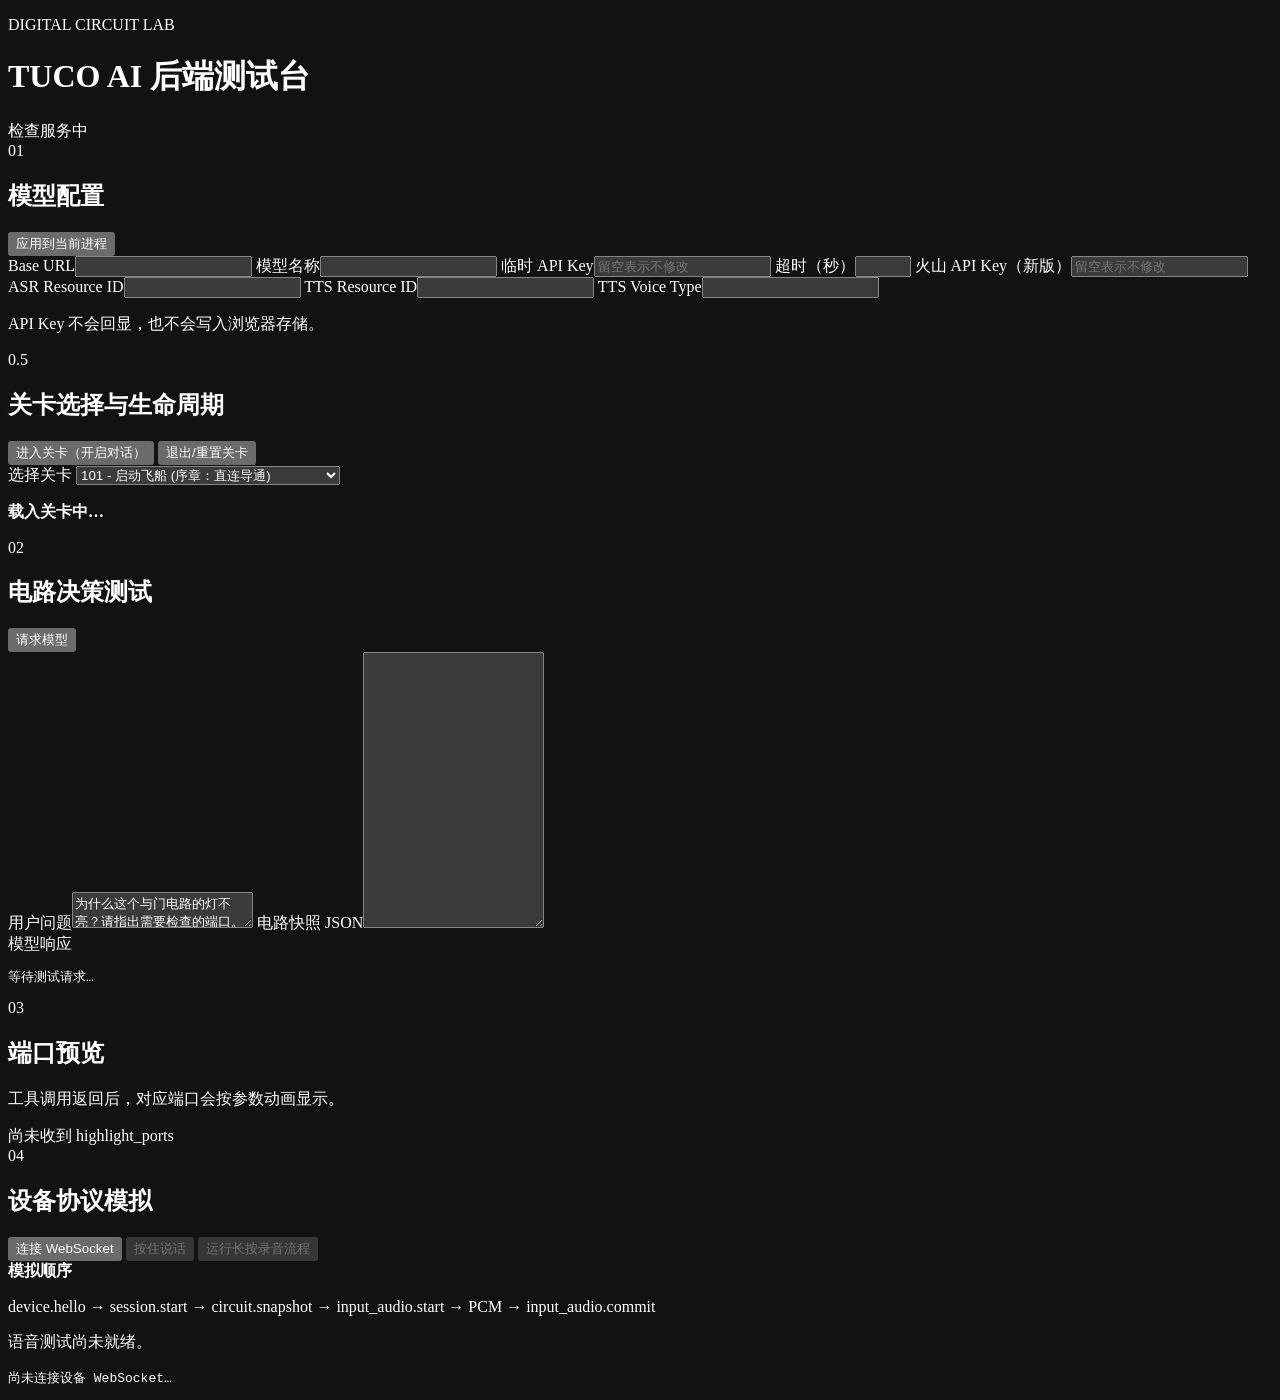
==== src/tuco_ai_backend/frontend/index.html @ 6061a11b "fix: resolve static text lock by hoisting LEVEL_DATA and updateLevelInfo to top of app.js" ====
<!doctype html>
<html lang="zh-CN">
  <head>
    <meta charset="utf-8" />
    <meta name="viewport" content="width=device-width, initial-scale=1" />
    <meta name="color-scheme" content="dark" />
    <link rel="icon" href="data:," />
    <title>TUCO AI 后端测试台</title>
    <link rel="stylesheet" href="/static/styles.css" />
  </head>
  <body>
    <header class="topbar">
      <div>
        <p class="eyebrow">DIGITAL CIRCUIT LAB</p>
        <h1>TUCO AI 后端测试台</h1>
      </div>
      <div class="service-status"><span id="health-dot"></span><span id="health-text">检查服务中</span></div>
    </header>

    <main>
      <section class="panel config-panel">
        <div class="section-heading">
          <div><span class="step">01</span><h2>模型配置</h2></div>
          <button id="save-config" class="button secondary" type="button">应用到当前进程</button>
        </div>
        <div class="form-grid">
          <label>Base URL<input id="base-url" autocomplete="off" /></label>
          <label>模型名称<input id="model" autocomplete="off" /></label>
          <label>临时 API Key<input id="api-key" type="password" autocomplete="new-password" placeholder="留空表示不修改" /></label>
          <label>超时（秒）<input id="timeout" type="number" min="1" max="300" /></label>
          <label>火山 API Key（新版）<input id="volc-api-key" type="password" autocomplete="new-password" placeholder="留空表示不修改" /></label>
          <label>ASR Resource ID<input id="asr-resource" autocomplete="off" /></label>
          <label>TTS Resource ID<input id="tts-resource" autocomplete="off" /></label>
          <label>TTS Voice Type<input id="tts-voice" autocomplete="off" /></label>
        </div>
        <p class="hint" id="key-status">API Key 不会回显，也不会写入浏览器存储。</p>
      </section>

      <section class="panel level-panel">
        <div class="section-heading">
          <div><span class="step">0.5</span><h2>关卡选择与生命周期</h2></div>
          <div class="actions">
            <button id="enter-level" class="button primary" type="button">进入关卡（开启对话）</button>
            <button id="exit-level" class="button secondary" type="button">退出/重置关卡</button>
          </div>
        </div>
        <div class="form-grid">
          <label>选择关卡
            <select id="level-select">
              <option value="101" selected>101 - 启动飞船 (序章：直连导通)</option>
              <option value="102">102 - 与非门 (序章：NAND 保护)</option>
              <option value="103">103 - 反向激光 (序章：NOT 非门)</option>
              <option value="201">201 - 双重密码 (第二章：AND 与门)</option>
              <option value="202">202 - 备用线路 (第二章：OR 或门)</option>
              <option value="203">203 - 能量护罩 (第二章：NOR 或非门)</option>
              <option value="301">301 - 互斥钥匙 (第三章：XOR 异或门)</option>
              <option value="302">302 - 雷达对接 (第三章：XNOR 同或门)</option>
              <option value="401">401 - 求和电平 (第四章：异或求和)</option>
              <option value="402">402 - 进位警报 (第四章：与门进位)</option>
              <option value="403">403 - 半加引擎 (第四章：半加器)</option>
              <option value="501">501 - 三路求和 (第五章：全加器个位)</option>
              <option value="502">502 - 局部进位 (第五章：全加器局部溢出)</option>
              <option value="503">503 - 进位汇聚 (第五章：全加器进位合并)</option>
              <option value="504">504 - 图灵主控 (第五章：全加器终极引擎)</option>
              <option value="601">601 - 信号分流 (分流线：二选一选择器)</option>
              <option value="602">602 - 指令翻译 (分流线：2-4译码器)</option>
            </select>
          </label>
          <div class="level-info" style="grid-column: span 2;">
            <p id="level-title-display"><strong>载入关卡中…</strong></p>
            <p id="level-goal-display" class="hint"></p>
            <div id="truth-table-container" style="margin-top: 10px;"></div>
          </div>
        </div>
      </section>

      <section class="workspace">
        <div class="panel decision-panel">
          <div class="section-heading">
            <div><span class="step">02</span><h2>电路决策测试</h2></div>
            <button id="run-decision" class="button primary" type="button">请求模型</button>
          </div>
          <label>用户问题<textarea id="question" rows="2">为什么这个与门电路的灯不亮？请指出需要检查的端口。</textarea></label>
          <label>电路快照 JSON<textarea id="snapshot" class="code-input" rows="18" spellcheck="false"></textarea></label>
          <div class="result-heading"><span>模型响应</span><span id="decision-time"></span></div>
          <pre id="decision-result">等待测试请求…</pre>
        </div>

        <aside class="panel ports-panel">
          <div class="section-heading compact">
            <div><span class="step">03</span><h2>端口预览</h2></div>
          </div>
          <p class="hint">工具调用返回后，对应端口会按参数动画显示。</p>
          <div id="port-grid" class="port-grid" aria-label="64 个电路端口"></div>
          <div id="tool-summary" class="tool-summary">尚未收到 highlight_ports</div>
        </aside>
      </section>

      <section class="panel protocol-panel">
        <div class="section-heading">
          <div><span class="step">04</span><h2>设备协议模拟</h2></div>
          <div class="actions">
            <button id="connect-ws" class="button secondary" type="button">连接 WebSocket</button>
            <button id="hold-to-talk" class="button voice-button" type="button" disabled>按住说话</button>
            <button id="run-ws-demo" class="button primary" type="button" disabled>运行长按录音流程</button>
          </div>
        </div>
        <div class="protocol-layout">
          <div class="protocol-note">
            <strong>模拟顺序</strong>
            <p>device.hello → session.start → circuit.snapshot → input_audio.start → PCM → input_audio.commit</p>
            <p id="voice-status">语音测试尚未就绪。</p>
          </div>
          <pre id="protocol-log">尚未连接设备 WebSocket…</pre>
        </div>
      </section>
    </main>

    <div id="toast" role="status" aria-live="polite"></div>
    <script src="/static/app.js" defer></script>
  </body>
</html>
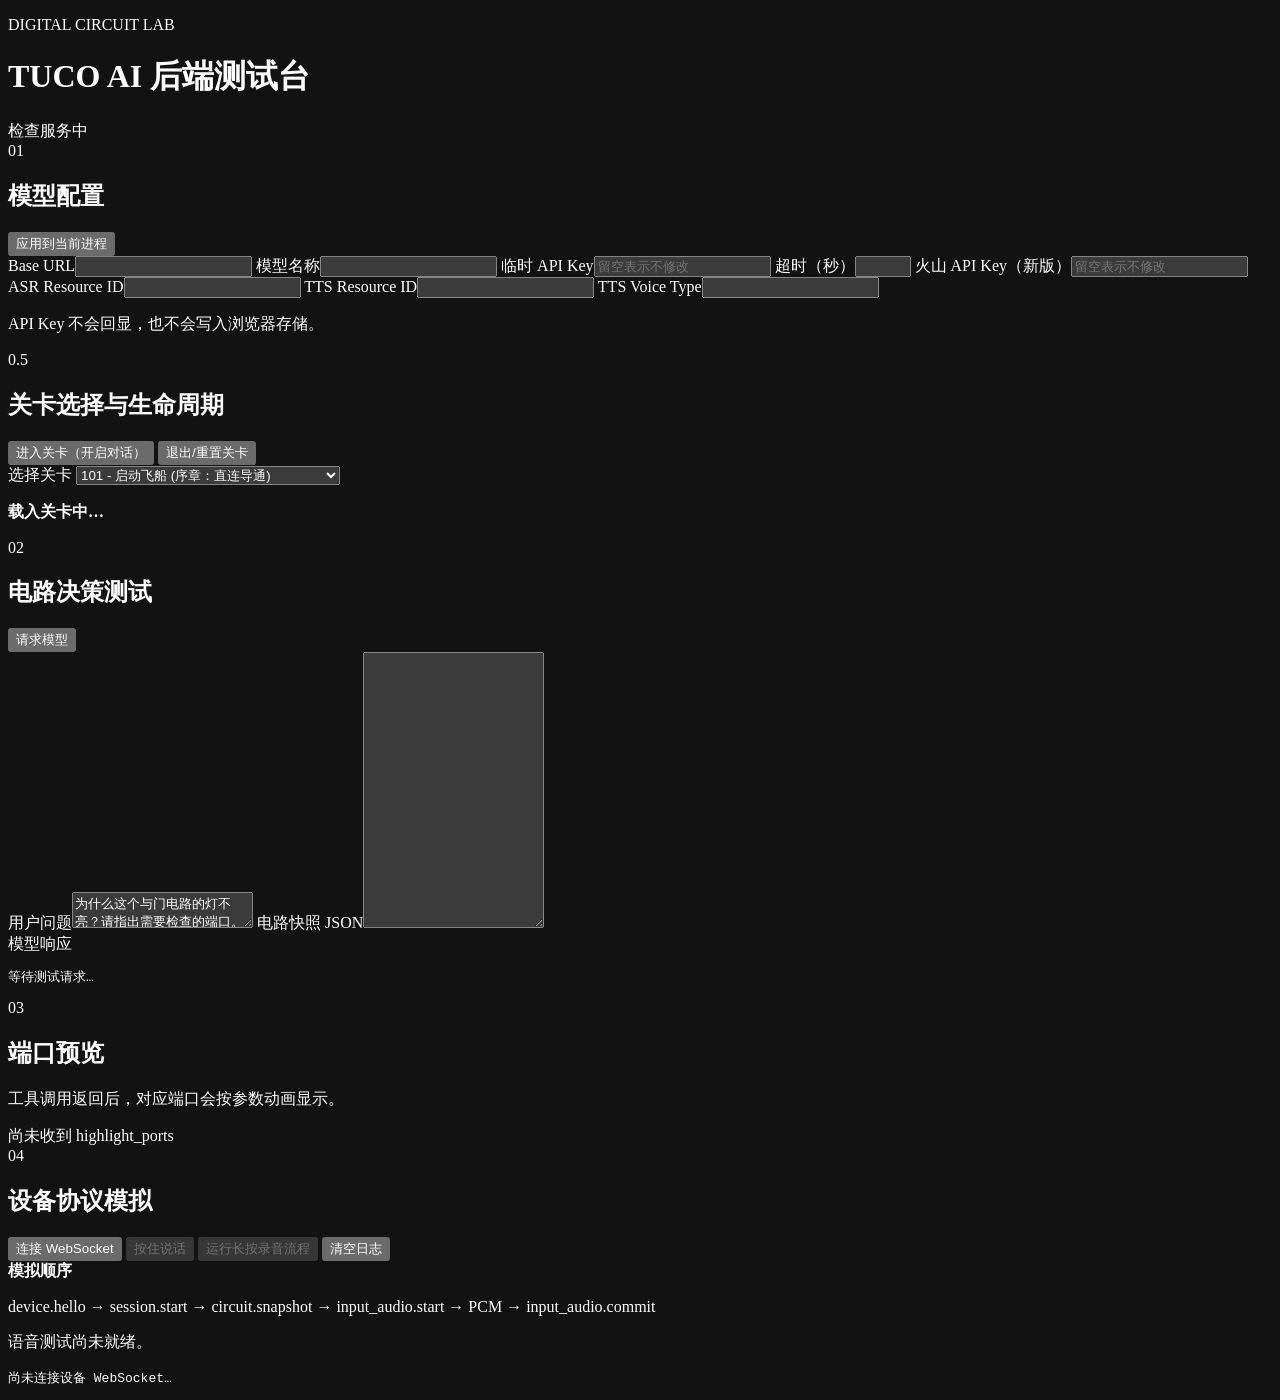
==== commit 2f1837c2: "feat: implement full-trace logging system across backend and frontend" ====
--- a/src/tuco_ai_backend/frontend/index.html
+++ b/src/tuco_ai_backend/frontend/index.html
@@ -6,7 +6,7 @@
     <meta name="color-scheme" content="dark" />
     <link rel="icon" href="data:," />
     <title>TUCO AI 后端测试台</title>
-    <link rel="stylesheet" href="/static/styles.css" />
+    <link rel="stylesheet" href="/static/styles.css?v=20260725_v4" />
   </head>
   <body>
     <header class="topbar">
@@ -103,6 +103,7 @@
             <button id="connect-ws" class="button secondary" type="button">连接 WebSocket</button>
             <button id="hold-to-talk" class="button voice-button" type="button" disabled>按住说话</button>
             <button id="run-ws-demo" class="button primary" type="button" disabled>运行长按录音流程</button>
+            <button id="clear-logs" class="button secondary" type="button">清空日志</button>
           </div>
         </div>
         <div class="protocol-layout">
@@ -117,6 +118,6 @@
     </main>
 
     <div id="toast" role="status" aria-live="polite"></div>
-    <script src="/static/app.js" defer></script>
+    <script src="/static/app.js?v=20260725_v4" defer></script>
   </body>
 </html>
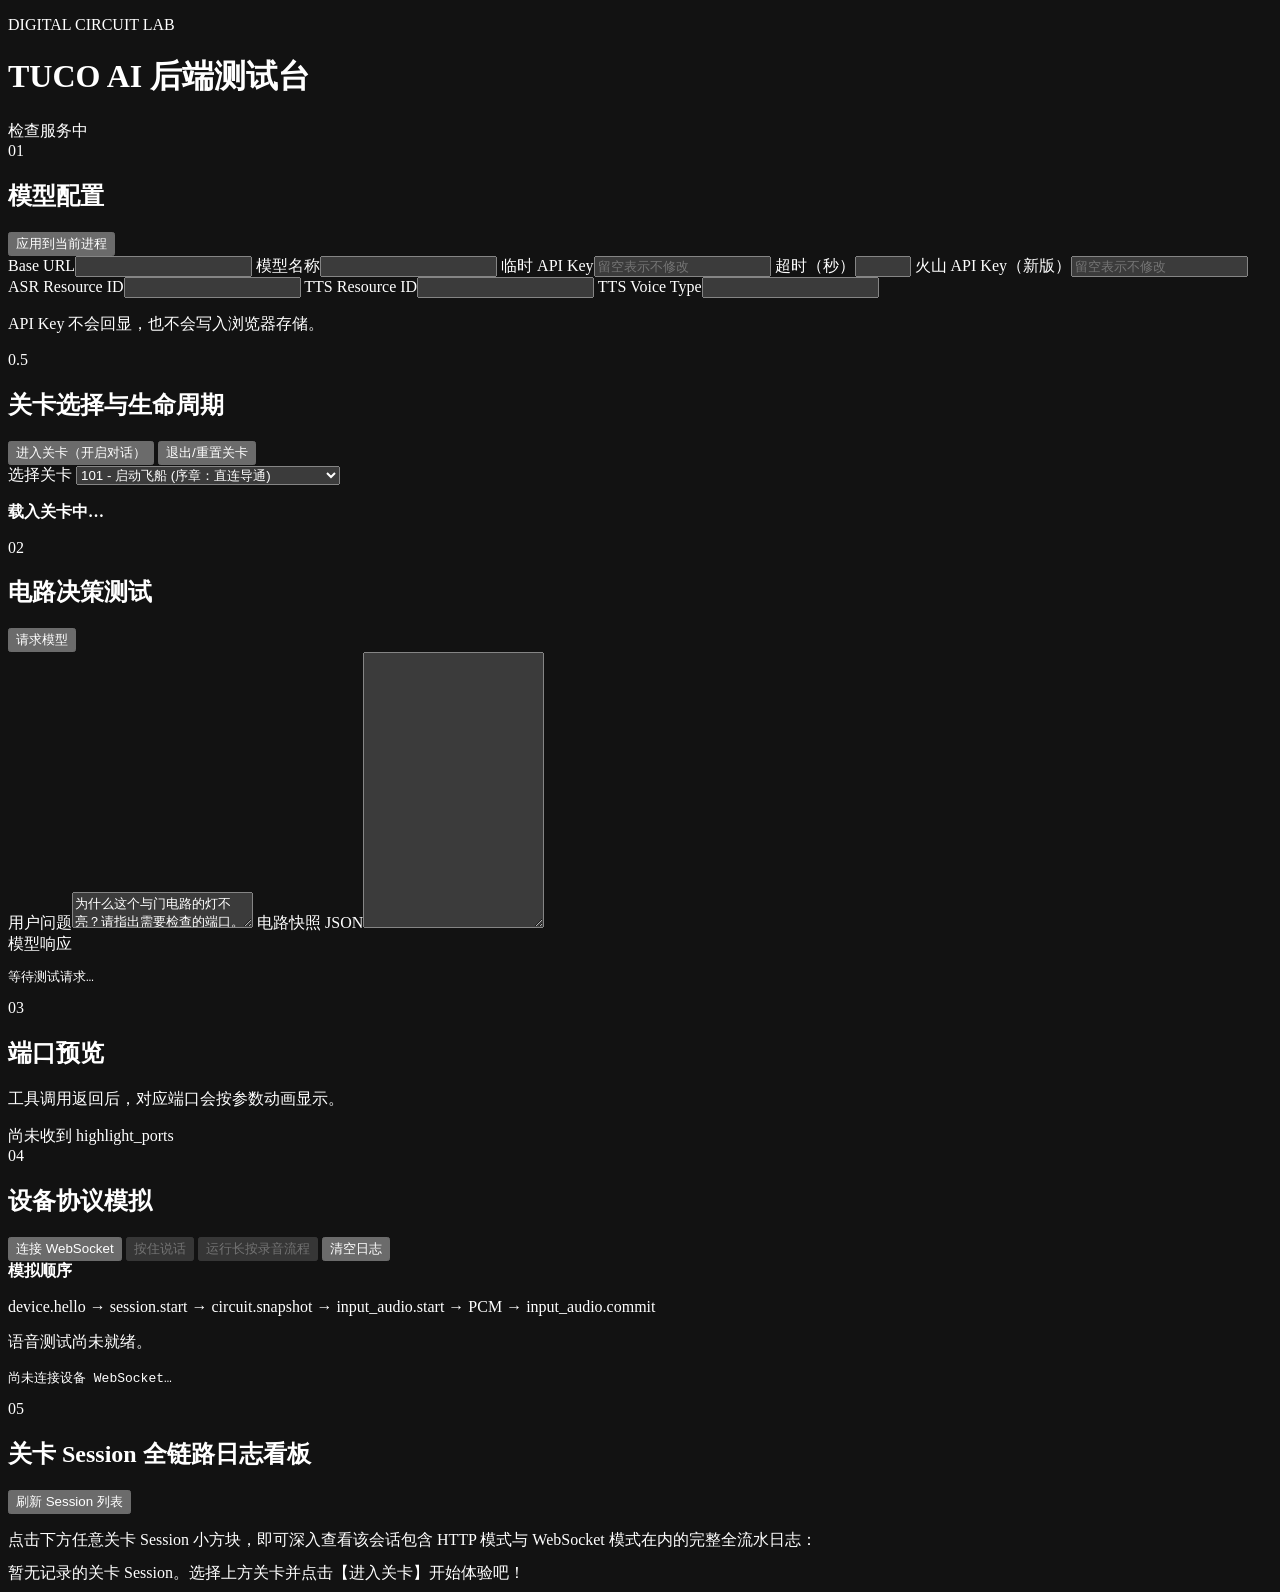
==== commit 966951ed: "feat: implement Session Logs Dashboard with cards grid and modal inspector" ====
--- a/src/tuco_ai_backend/frontend/index.html
+++ b/src/tuco_ai_backend/frontend/index.html
@@ -6,7 +6,7 @@
     <meta name="color-scheme" content="dark" />
     <link rel="icon" href="data:," />
     <title>TUCO AI 后端测试台</title>
-    <link rel="stylesheet" href="/static/styles.css?v=20260725_v4" />
+    <link rel="stylesheet" href="/static/styles.css?v=20260725_v5" />
   </head>
   <body>
     <header class="topbar">
@@ -115,9 +115,35 @@
           <pre id="protocol-log">尚未连接设备 WebSocket…</pre>
         </div>
       </section>
+
+      <section class="panel session-dashboard-panel">
+        <div class="section-heading">
+          <div><span class="step">05</span><h2>关卡 Session 全链路日志看板</h2></div>
+          <div class="actions">
+            <button id="refresh-sessions" class="button secondary" type="button">刷新 Session 列表</button>
+          </div>
+        </div>
+        <p class="hint" style="margin-bottom: 12px;">点击下方任意关卡 Session 小方块，即可深入查看该会话包含 HTTP 模式与 WebSocket 模式在内的完整全流水日志：</p>
+        <div id="session-grid" class="session-grid">
+          <div class="empty-hint">暂无记录的关卡 Session。选择上方关卡并点击【进入关卡】开始体验吧！</div>
+        </div>
+      </section>
     </main>
 
+    <!-- Session 详细日志弹窗 -->
+    <div id="session-modal" class="modal-backdrop" style="display: none;">
+      <div class="modal-content">
+        <div class="modal-header">
+          <h3 id="modal-title">Session 日志明细</h3>
+          <button id="close-modal" class="button close-btn" type="button">&times;</button>
+        </div>
+        <div id="modal-body" class="modal-body">
+          <pre id="session-detail-log"></pre>
+        </div>
+      </div>
+    </div>
+
     <div id="toast" role="status" aria-live="polite"></div>
-    <script src="/static/app.js?v=20260725_v4" defer></script>
+    <script src="/static/app.js?v=20260725_v5" defer></script>
   </body>
 </html>
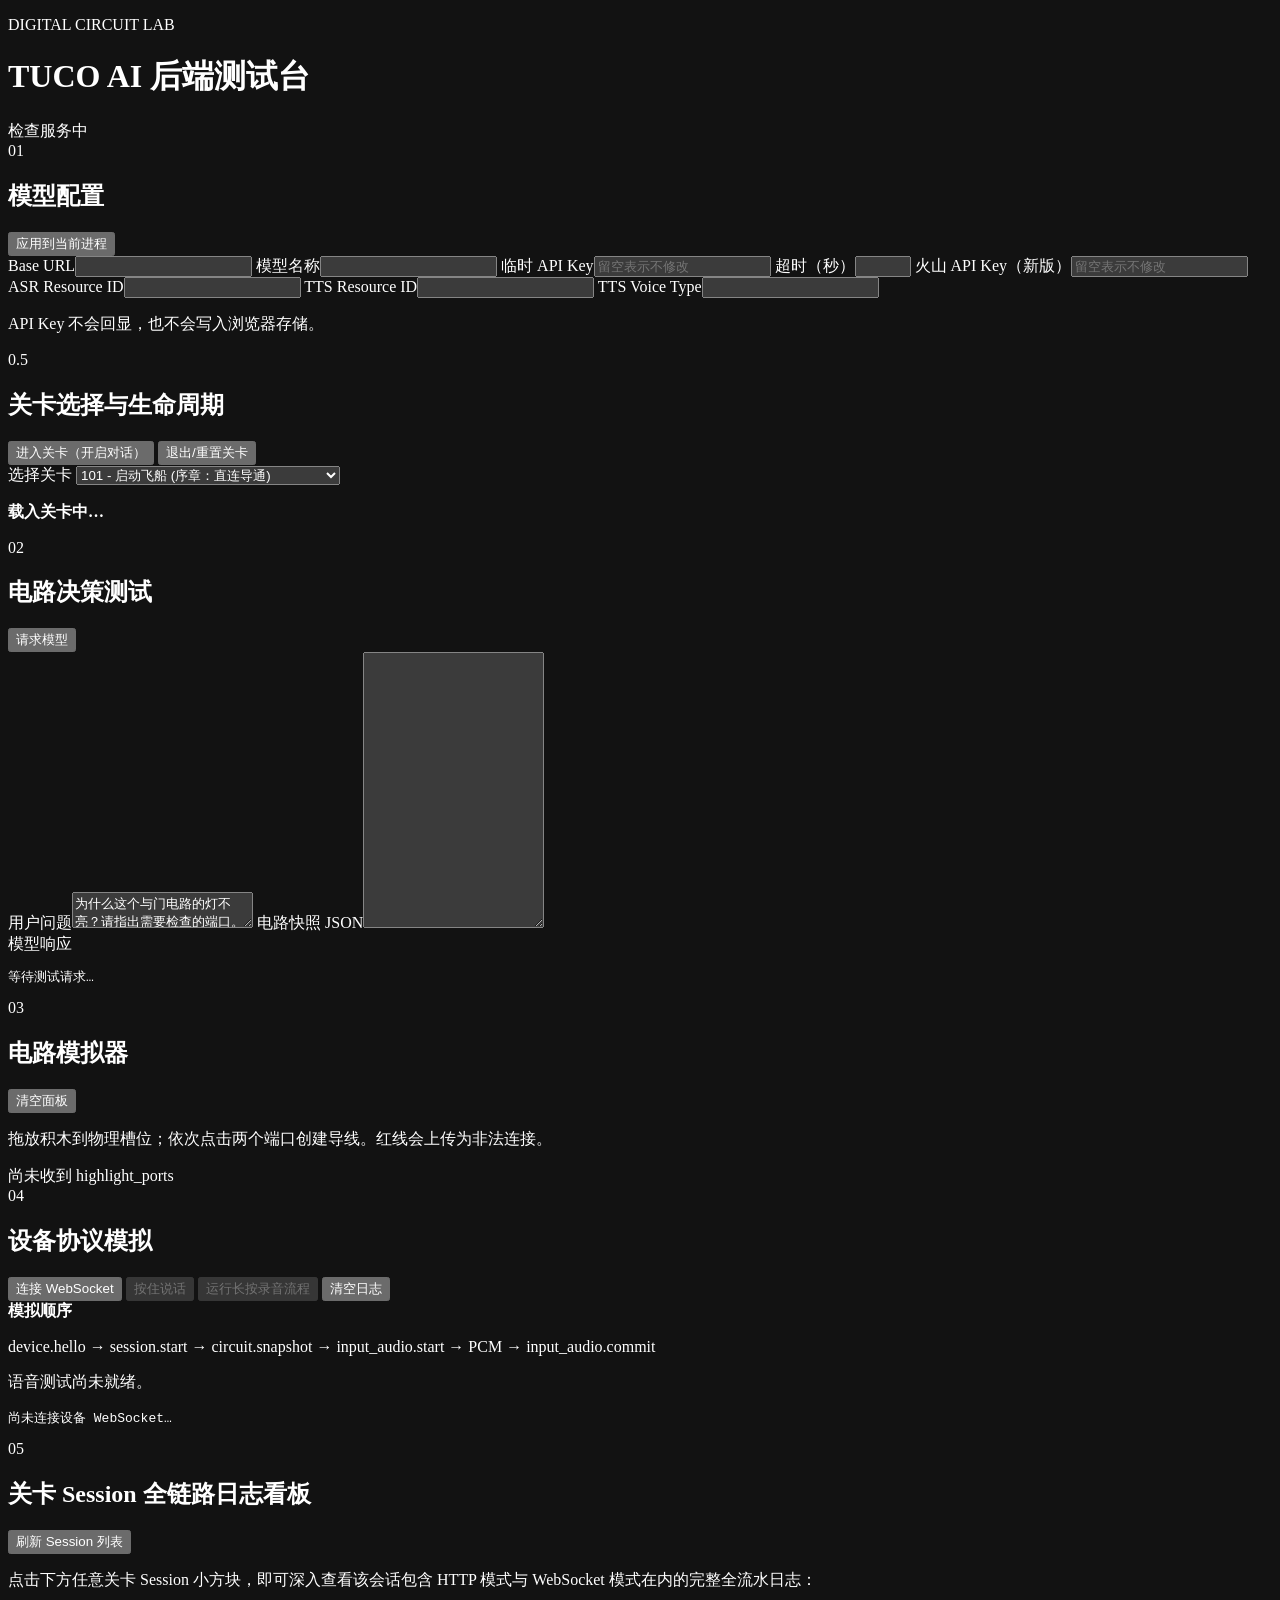
==== commit 523998a5: "feat: add firmware-aligned circuit simulator and trace logging" ====
--- a/src/tuco_ai_backend/frontend/index.html
+++ b/src/tuco_ai_backend/frontend/index.html
@@ -6,7 +6,7 @@
     <meta name="color-scheme" content="dark" />
     <link rel="icon" href="data:," />
     <title>TUCO AI 后端测试台</title>
-    <link rel="stylesheet" href="/static/styles.css?v=20260725_v5" />
+    <link rel="stylesheet" href="/static/styles.css?v=20260725_v6" />
   </head>
   <body>
     <header class="topbar">
@@ -81,17 +81,20 @@
             <button id="run-decision" class="button primary" type="button">请求模型</button>
           </div>
           <label>用户问题<textarea id="question" rows="2">为什么这个与门电路的灯不亮？请指出需要检查的端口。</textarea></label>
-          <label>电路快照 JSON<textarea id="snapshot" class="code-input" rows="18" spellcheck="false"></textarea></label>
+          <label>电路快照 JSON<textarea id="snapshot" class="code-input" rows="18" spellcheck="false" readonly></textarea></label>
           <div class="result-heading"><span>模型响应</span><span id="decision-time"></span></div>
           <pre id="decision-result">等待测试请求…</pre>
         </div>
 
-        <aside class="panel ports-panel">
+        <aside class="panel ports-panel simulator-panel">
           <div class="section-heading compact">
-            <div><span class="step">03</span><h2>端口预览</h2></div>
+            <div><span class="step">03</span><h2>电路模拟器</h2></div>
+            <div class="actions">
+              <button id="simulator-clear" class="button secondary" type="button">清空面板</button>
+            </div>
           </div>
-          <p class="hint">工具调用返回后，对应端口会按参数动画显示。</p>
-          <div id="port-grid" class="port-grid" aria-label="64 个电路端口"></div>
+          <p class="hint">拖放积木到物理槽位；依次点击两个端口创建导线。红线会上传为非法连接。</p>
+          <div id="circuit-simulator" class="circuit-simulator" aria-label="16 槽位电路模拟器"></div>
           <div id="tool-summary" class="tool-summary">尚未收到 highlight_ports</div>
         </aside>
       </section>
@@ -144,6 +147,7 @@
     </div>
 
     <div id="toast" role="status" aria-live="polite"></div>
-    <script src="/static/app.js?v=20260725_v5" defer></script>
+    <script src="/static/circuit-simulator.js?v=20260725_v7" defer></script>
+    <script src="/static/app.js?v=20260725_v6" defer></script>
   </body>
 </html>
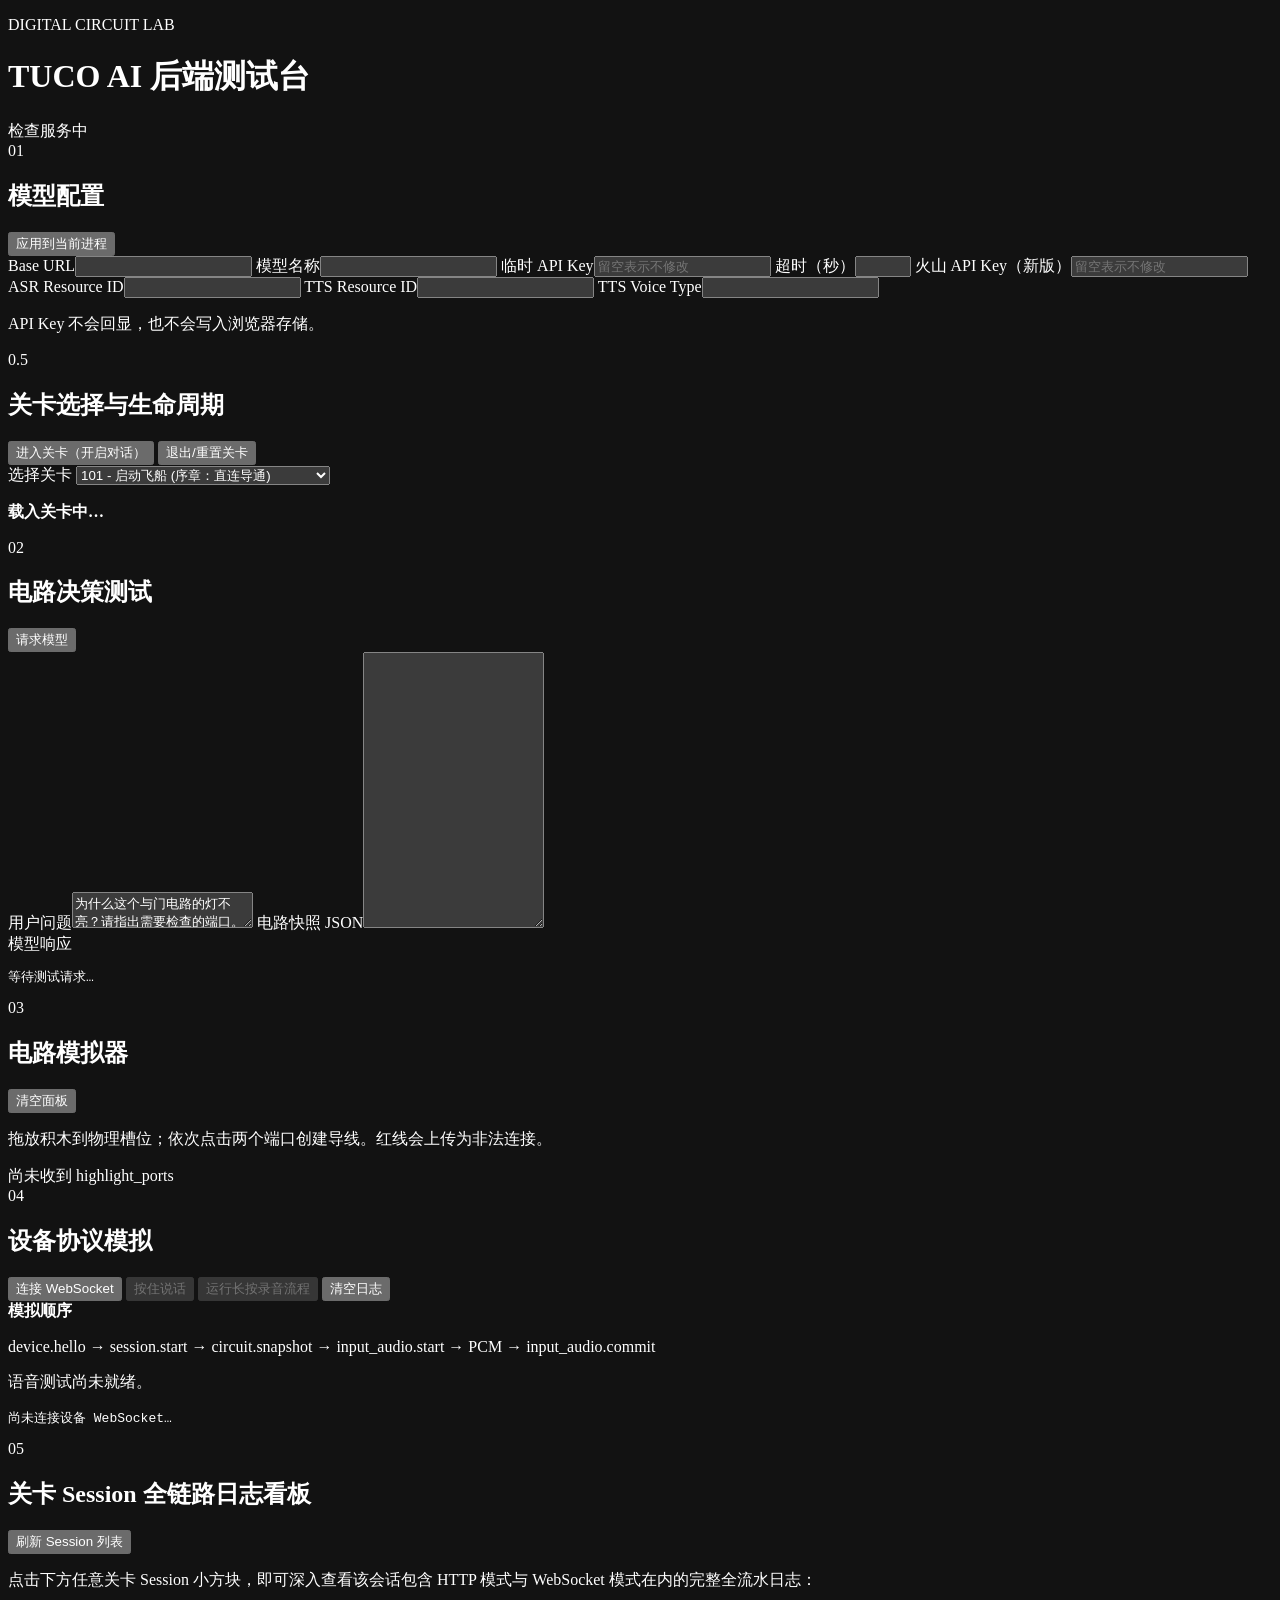
==== commit 52c88c97: "feat: 增加关卡角色标签与快照兼容" ====
--- a/src/tuco_ai_backend/frontend/index.html
+++ b/src/tuco_ai_backend/frontend/index.html
@@ -58,10 +58,9 @@
               <option value="401">401 - 求和电平 (第四章：异或求和)</option>
               <option value="402">402 - 进位警报 (第四章：与门进位)</option>
               <option value="403">403 - 半加引擎 (第四章：半加器)</option>
-              <option value="501">501 - 三路求和 (第五章：全加器个位)</option>
-              <option value="502">502 - 局部进位 (第五章：全加器局部溢出)</option>
-              <option value="503">503 - 进位汇聚 (第五章：全加器进位合并)</option>
-              <option value="504">504 - 图灵主控 (第五章：全加器终极引擎)</option>
+              <option value="501">501 - 个位引擎 (第五章：全加器个位)</option>
+              <option value="502">502 - 进位引擎 (第五章：全加器进位)</option>
+              <option value="503">503 - 全加主控 (第五章：完整全加器)</option>
               <option value="601">601 - 信号分流 (分流线：二选一选择器)</option>
               <option value="602">602 - 指令翻译 (分流线：2-4译码器)</option>
             </select>
@@ -147,7 +146,7 @@
     </div>
 
     <div id="toast" role="status" aria-live="polite"></div>
-    <script src="/static/circuit-simulator.js?v=20260725_v7" defer></script>
+    <script src="/static/circuit-simulator.js?v=20260725_v8" defer></script>
     <script src="/static/app.js?v=20260725_v6" defer></script>
   </body>
 </html>
